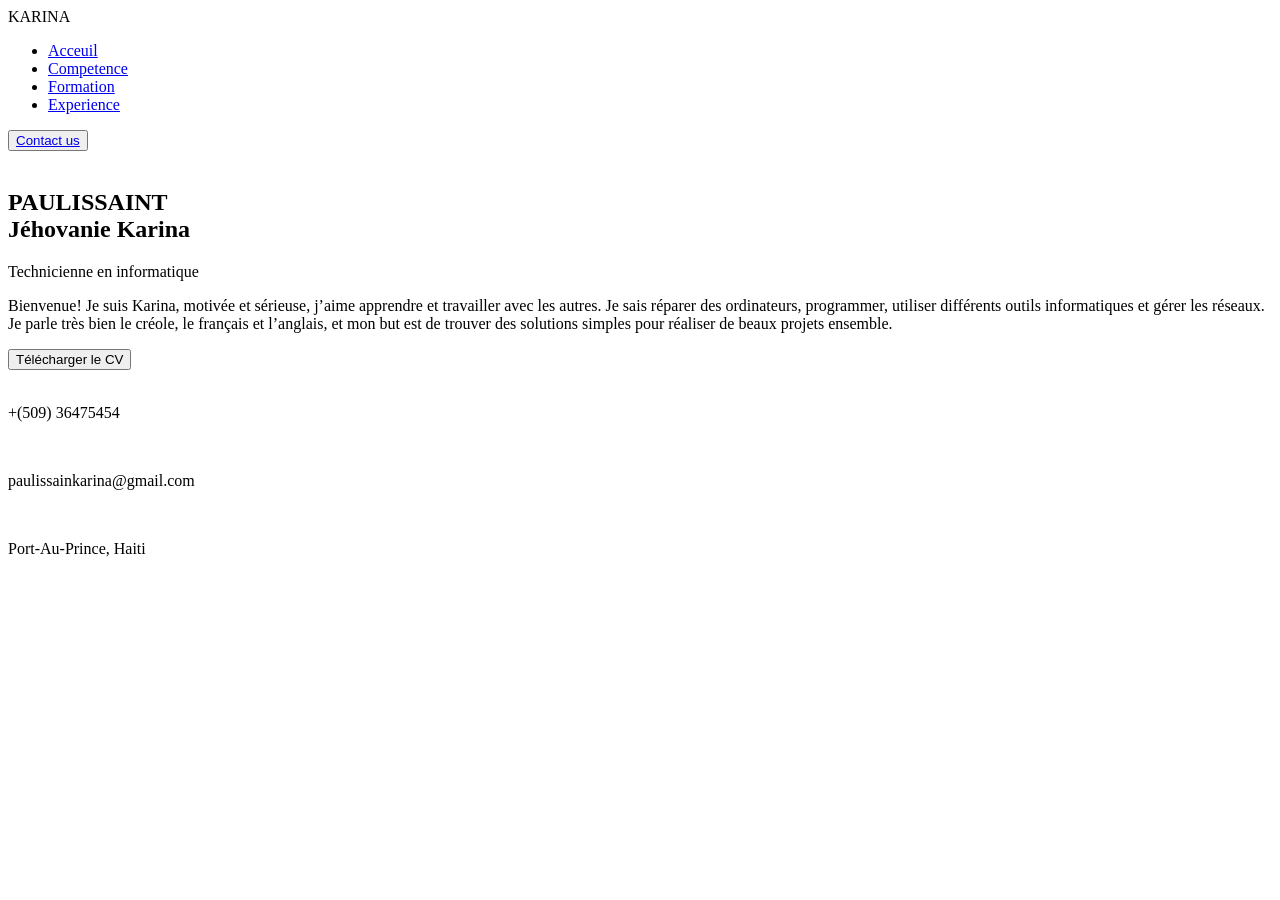
==== index.html @ 9ee9dd60 "Update and rename projet_cv/pro_cv.html to index.html" ====
<!DOCTYPE html>
<html lang="en">
<head>
    <meta charset="UTF-8">
    <meta name="viewport" content="width=device-width, initial-scale=1.0">
    <title>CV</title>
   <link rel="stylesheet" href="css/cv_pro.css">
</head>
<body>
  <nav>
   <div class="logo">KARINA</div>
     <ul class="nav-links">
        <li id="akey"><a href="index.html">Acceuil</a></li>
        <li><a href="competence.html">Competence</a></li>
        <li><a href="formation.html">Formation</a></li>
        <li><a href="experience.html">Experience</a></li>
     </ul>
     <div class="btns">
       <button class="btn" ><a href="contact.html">Contact us</a></button>
     </div>
  </nav>
  <div class="grand">
   
   <div class="bwat">
      <div class="foto">
        <div class="foto_con">

         <img src="ID.jpeg" alt="" width="100%" height="auto" >

        </div>
      </div>
      <div class="nom">
         <div class="nom_con">
            <h2>PAULISSAINT <br> Jéhovanie Karina</h2>
            <p>Technicienne en informatique</p>
            <div class="pro">
             <p>  Bienvenue! Je suis Karina, motivée et sérieuse, j’aime apprendre et travailler avec les autres. Je sais réparer des ordinateurs, programmer, utiliser différents outils informatiques et gérer les réseaux. Je parle très bien le créole, le français et l’anglais, et mon but est de trouver des solutions simples pour réaliser de beaux projets ensemble. </p>
            </div>
            
            <div class="btns">
             <button class="btn">Télécharger le CV</button>
            </div>
         </div>
      </div>
   </div>
  </div>
  <footer>

   <div class="num">
         <img src="phone_in_talk_24dp_694C2A_FILL0_wght400_GRAD0_opsz24.svg" alt="">
         <p>+(509) 36475454</p>
      </div>
      <div class="mail">
         <img src="mail_24dp_694C2A_FILL0_wght400_GRAD0_opsz24.svg" alt="">
         <p>paulissainkarina@gmail.com</p>
      </div>
      <div class="lieu">
         <img src="location_on_24dp_694C2A_FILL0_wght400_GRAD0_opsz24.svg" alt="">
         <p>Port-Au-Prince, Haiti</p>
      </div>
  </footer>
 
</body>
</html>
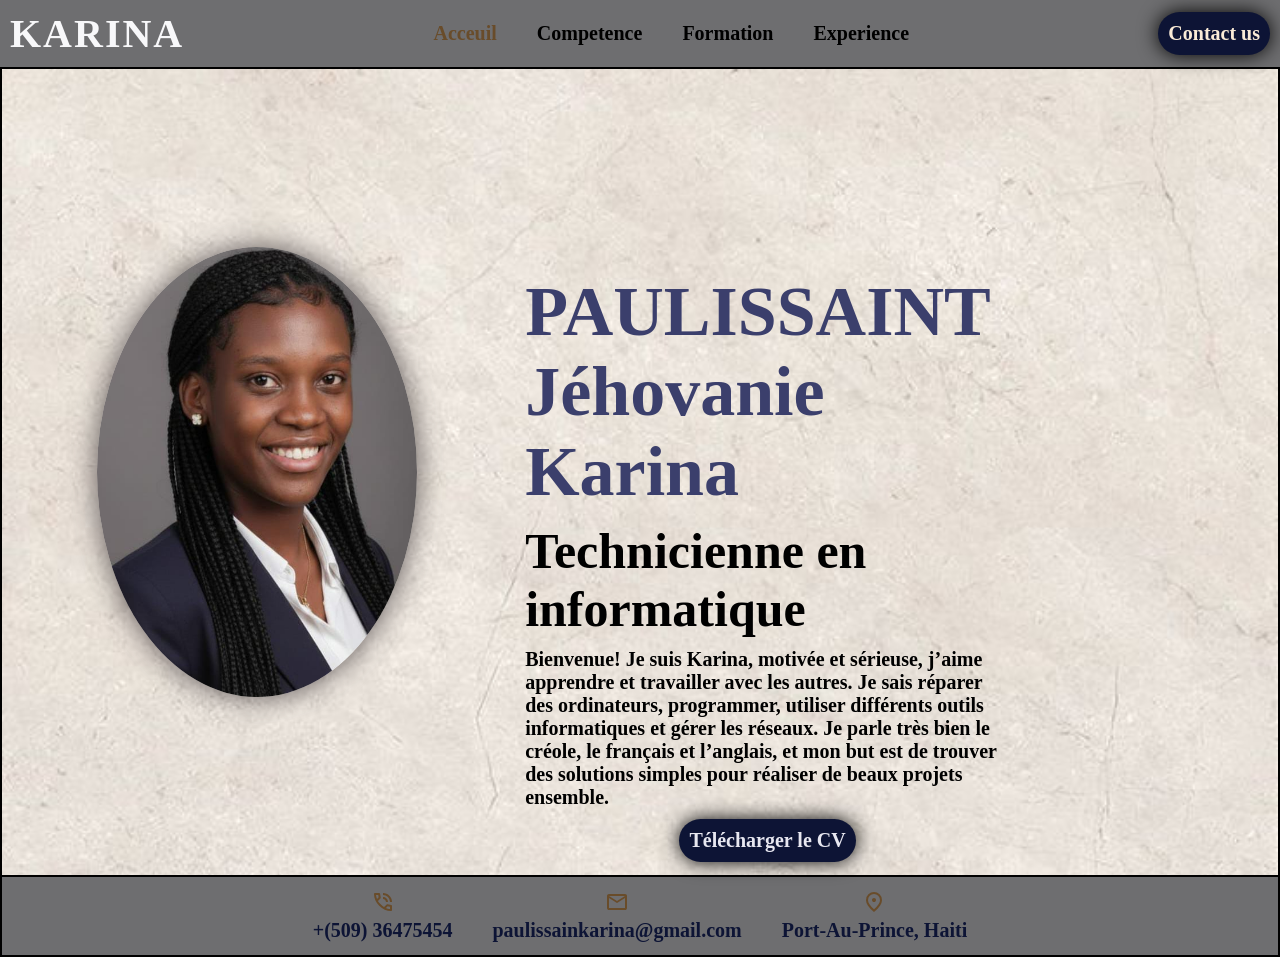
==== commit c87a871a: "Update index.html" ====
--- a/index.html
+++ b/index.html
@@ -10,7 +10,7 @@
   <nav>
    <div class="logo">KARINA</div>
      <ul class="nav-links">
-        <li id="akey"><a href="index.html">Acceuil</a></li>
+        <li id="akey"><a href="pro_cv.html">Acceuil</a></li>
         <li><a href="competence.html">Competence</a></li>
         <li><a href="formation.html">Formation</a></li>
         <li><a href="experience.html">Experience</a></li>
@@ -38,7 +38,7 @@
             </div>
             
             <div class="btns">
-             <button class="btn">Télécharger le CV</button>
+             <button class="btn" id="ji">Télécharger le CV</button>
             </div>
          </div>
       </div>
--- a/css/cv_pro.css
+++ b/css/cv_pro.css
@@ -0,0 +1,235 @@
+*{
+    margin: 0;
+    padding: 0;
+    box-sizing: border-box;
+    font-family: 'Times New Roman',  sans-serif;
+    font-size: 20px;
+    font-weight: 600;
+    
+}
+nav{
+    width: 100%;
+    padding:10px ;
+    display: flex;
+    align-items: center;
+    justify-content: space-between;
+    background-color: rgb(110, 110, 112);
+    /* position: fixed; */
+}
+#akey a{
+    color: #694c2a;
+}
+.logo{
+    font-size: 2rem;
+    font-weight: 700;
+    color: rgb(248, 248, 250);
+    letter-spacing: 2px;
+}
+.nav-links{
+    list-style: none;
+    display: flex;
+    gap: 2rem;
+}
+.nav-links li a{
+   position: relative; /*???*/
+   text-decoration: none;
+    color:black ;
+    
+}
+.nav-links li a:hover{
+    color: rgb(54, 7, 62);
+ 
+}
+.btns{
+    display: flex;
+}
+.btn {
+    padding: 10px;
+    border-radius: 30px;
+    background: rgb(13, 20, 53);
+    color:rgb(231, 231, 240) ;
+    box-shadow: 0 0 20px black;
+    border: none;
+    cursor: pointer;
+}
+.btn a{
+    outline: none;
+    list-style: none;
+    color: antiquewhite;
+    text-decoration: none;
+}
+
+@media(max-width:800px){
+    nav,.nav-links{
+     flex-direction: column;
+     height: auto;
+     text-align: center;
+    }
+    .btns{
+        margin-top: 1%;
+    }
+   .bwat{
+    flex-direction: column;
+    height: auto;
+   }
+   .grand{
+    height: auto;
+   }
+}
+
+.grand{
+    width: 100%;
+    height: 90vh;
+    border: 2px solid black; 
+    align-content: center;/*li aji verticalement*/
+    justify-items: center;
+    background-image: url("../fond1.jpeg");
+    background-repeat: no-repeat;
+    background-size: cover;
+    background-position: center;
+}
+.bwat{
+    width: 80%;
+    height: 800px;
+    /* border: 2px solid black;  */
+    display: flex;
+    flex-direction: row;
+}
+.foto{
+     width: 50%;
+    height: 800px;
+    /* border: 2px solid black; */
+    display: flex;
+    align-items: center;
+    justify-content: center;
+}
+.foto_con{
+     width: 320px;
+    height: 450px;
+    /* border: 2px solid red; */
+    border-radius: 50%; 
+    box-shadow: 0 0 30px rgb(93, 86, 86);
+}
+
+.foto_con img 
+{ width: 100%; 
+  height: 100%;
+  object-fit: cover; /* l’image remplit le cercle */ 
+  object-position: center; 
+  border-radius: 50%;
+ }
+.nom{
+    width: 50%;
+    height: 800px;
+    /* border: 2px solid black; */
+    align-items: center;
+    justify-content: center;
+    display: flex;
+    box-sizing: border-box;
+}
+.nom h2{
+    color:#3b3f6c ;
+    font-size: 70px;
+}
+.nom_con{
+    /* border: 2px solid black; */
+    width: 95%;
+    height: 500px;
+}
+.nom_con p{
+    margin-top: 10px;
+    font-size: 50px;
+}
+
+
+@media(max-width:1200px){
+    .nom h2{
+        margin-top: 30px;
+      font-size: 60px;
+    }
+    .nom_con p{
+    font-size: 30px;
+}
+
+}
+.nom_con h2{
+    margin-top: 50px; 
+}
+
+.nom_con .btns {
+    display: flex;
+    justify-content: center; /* centre horizontalement */
+    align-items: center;     /* centre verticalement si nécessaire */
+    margin-top:10px ;
+}
+
+@media(min-width:730px) and (max-width:1040px){
+    .nom_con h2{
+     font-size: 40px;
+    margin-top: 70px; 
+}
+}
+@media(max-width:400px){
+    .nom, .nom_con{
+        flex-direction: column;
+     height: auto;
+     align-items: center;
+    }
+    .grand{
+        height: auto;
+    }
+}
+
+@media(max-width:730px){
+    .bwat{
+     flex-direction: column;
+     height: auto;
+     align-items: center;
+    }
+    .foto,.nom{
+        width: 100%;
+        height: auto;
+    }
+        .nom_con h2{
+    font-size: 40px;
+}
+   .nom_con{
+    text-align: center;
+   }
+   .nom_con h2{
+    margin-top: 10px;
+   }
+   .grand{
+    height: auto;
+   }
+}
+
+footer{
+   
+    border: 2px solid black;
+    height: 80px;
+    border-top: none;
+    background-color: rgb(110, 110, 112);
+    display: flex;
+    align-items: center;
+    justify-content: center;
+    gap: 2rem;
+    
+}
+.num, .mail,.lieu{
+    text-align: center;
+    color:rgb(13, 20, 53);
+}
+@media(max-width:730px){
+    footer{
+     flex-direction: column;
+     height: 250px;
+     align-items: center;
+    }
+}
+
+.pro p{
+    font-size: 20px;
+    font-weight: 600;
+}
+    
